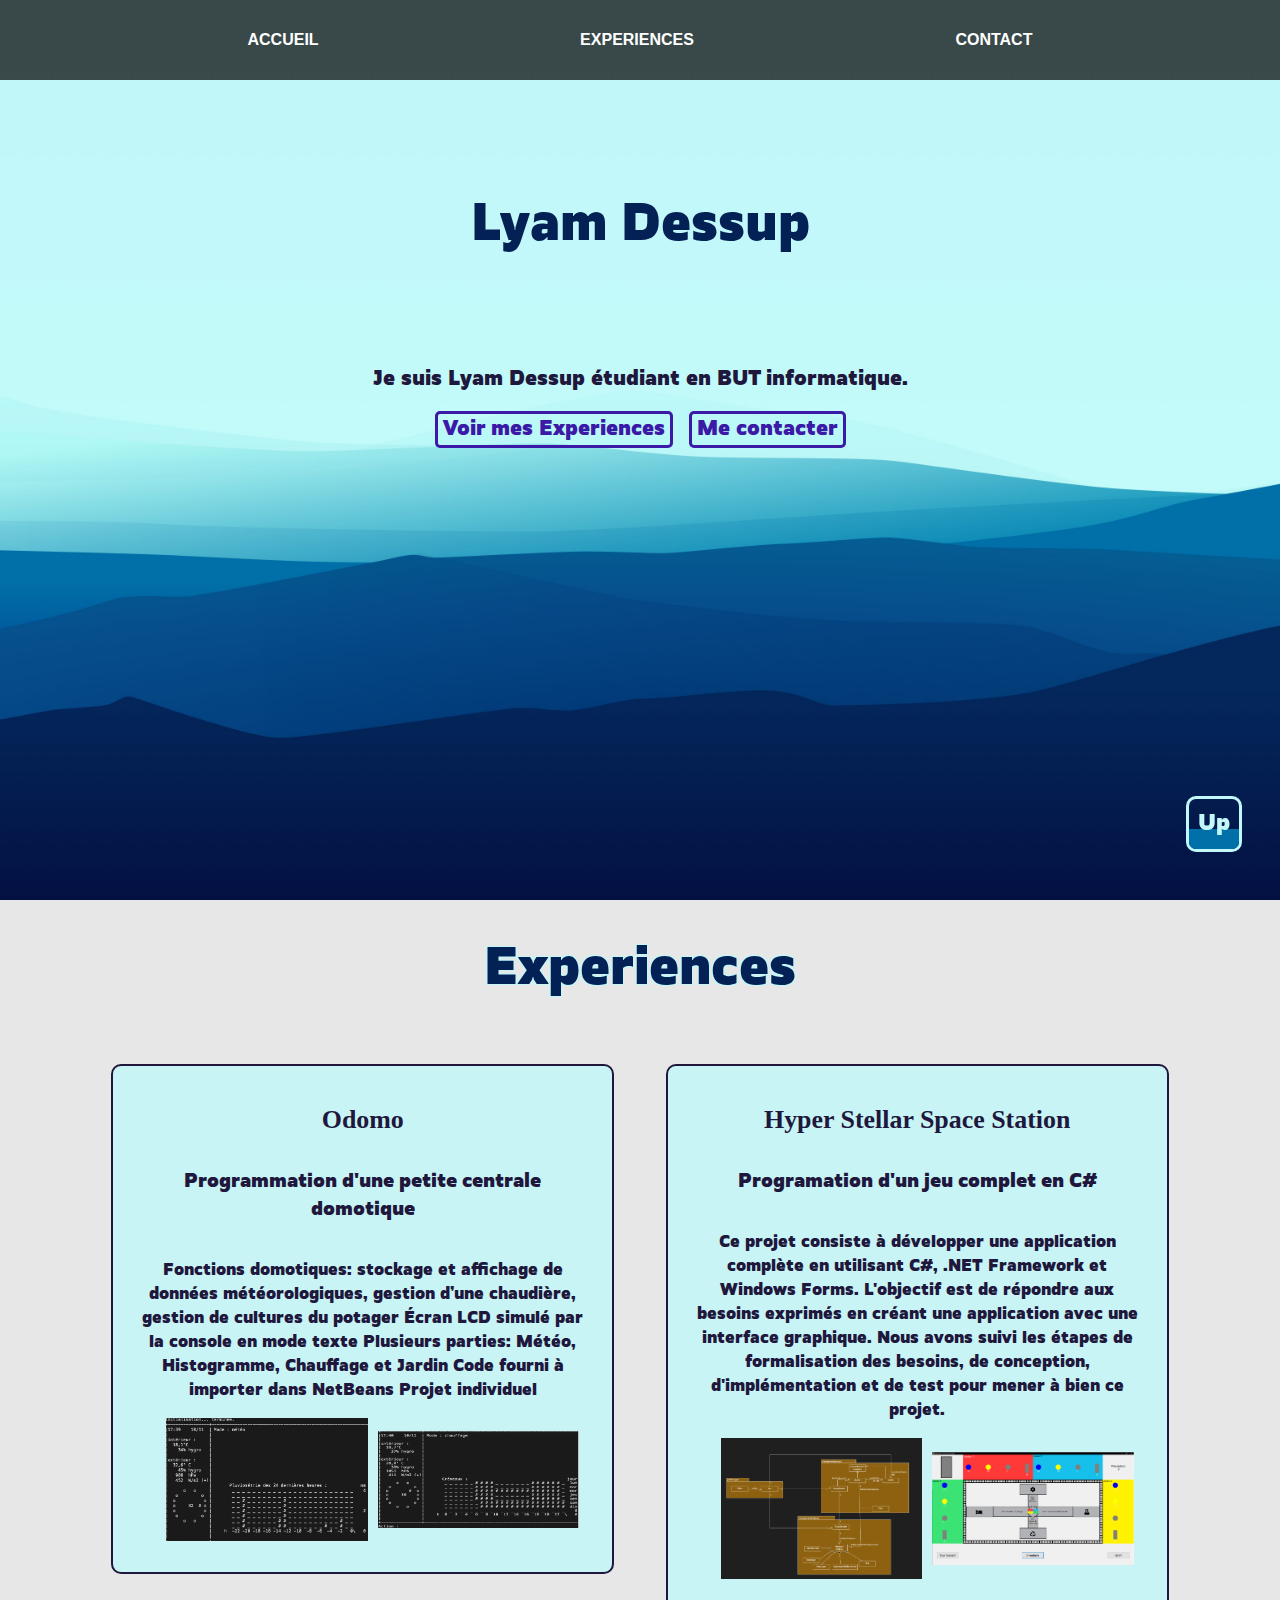
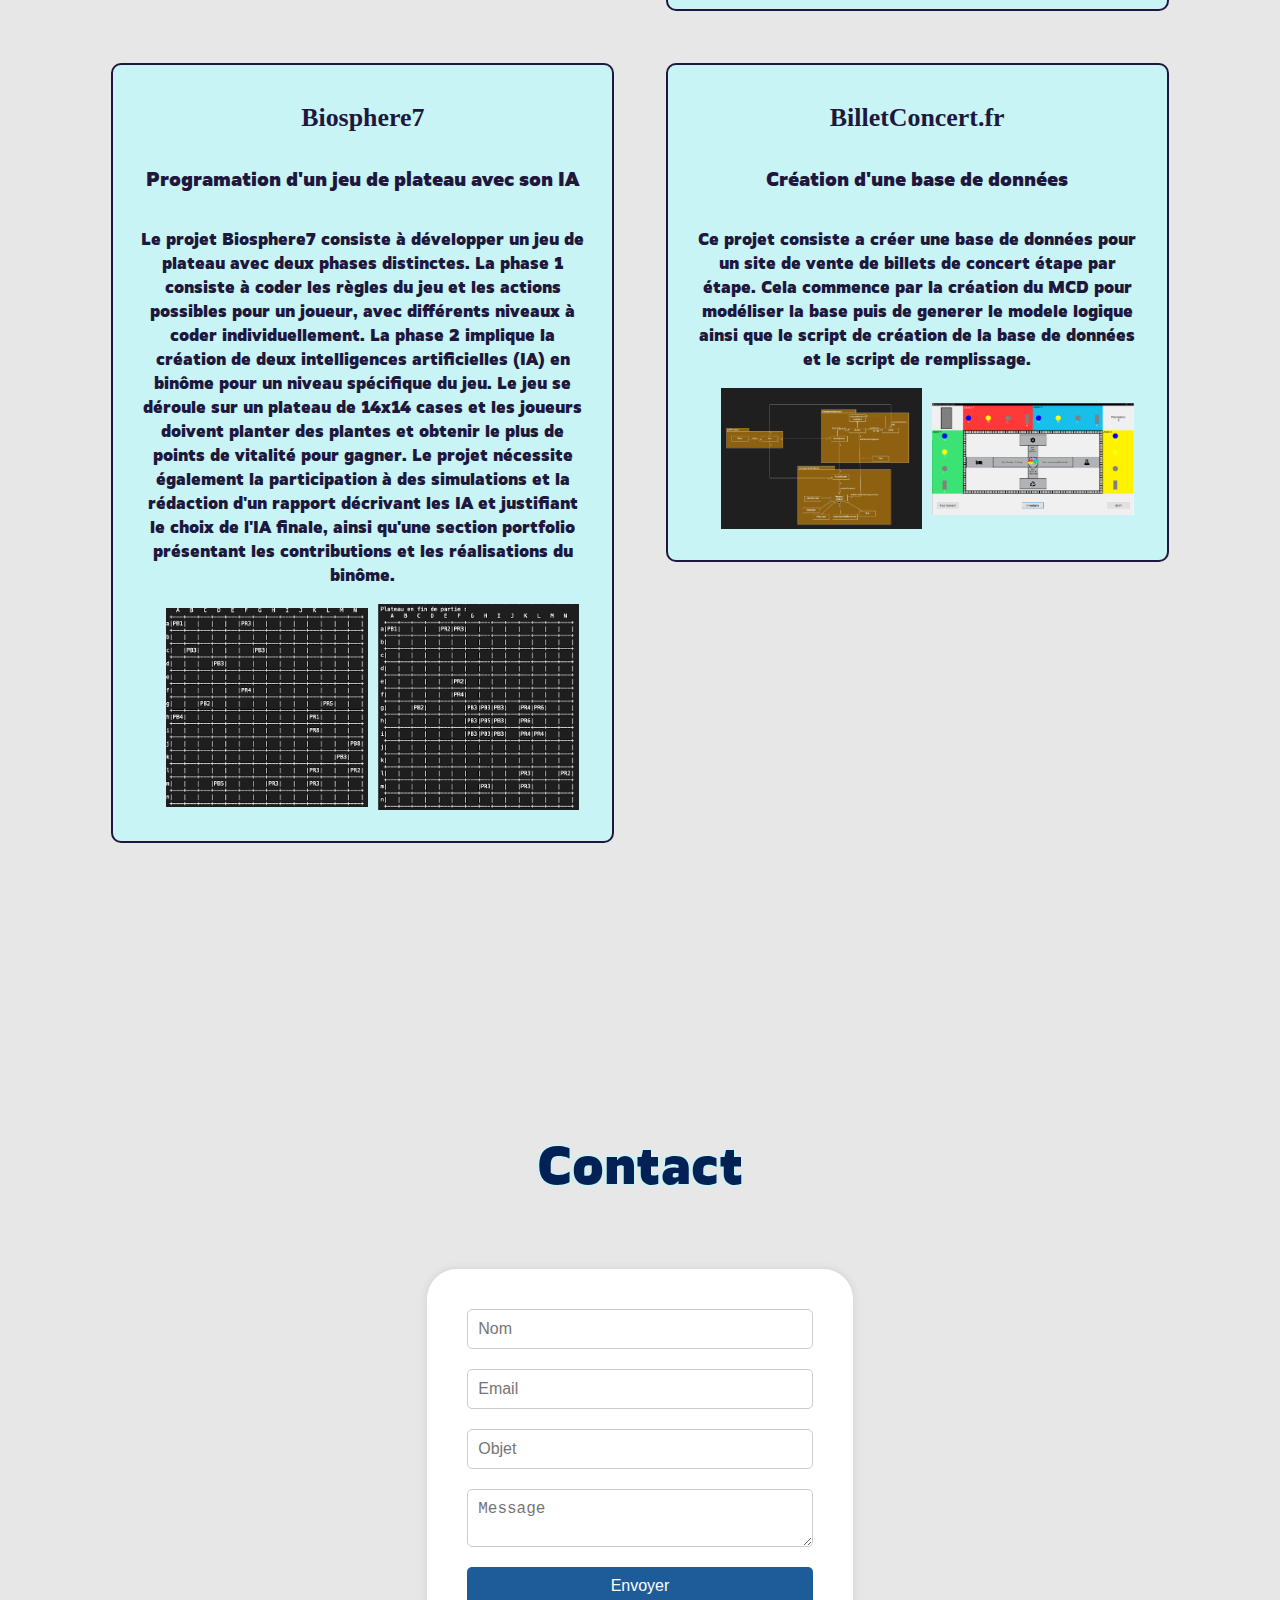
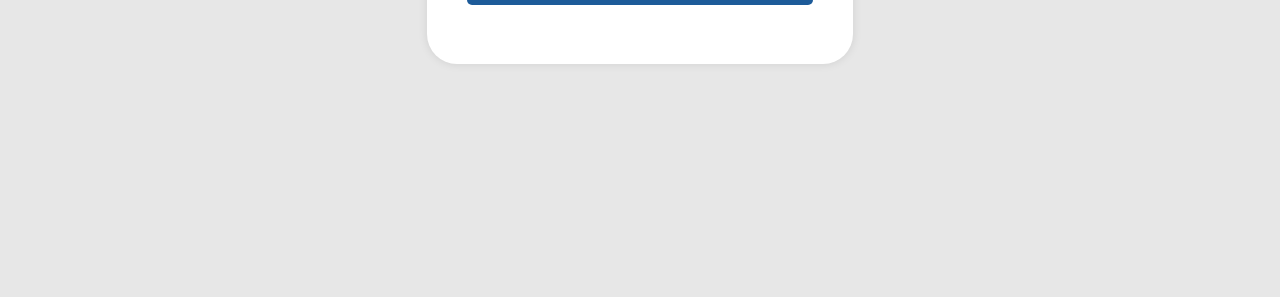
==== index.html @ 33f0287a "site" ====
<!--page web presentant un portfolio d'un etudiant en informatique-->
<!DOCTYPE html>
<html lang="en">

<head>
    <meta charset="UTF-8">
    <meta http-equiv="X-UA-Compatible" content="IE=edge">
    <meta name="viewport" content="width=device-width, initial-scale=1.0">
    <title>Document</title>
    <link rel="stylesheet" href="style.css">
    <link rel="stylesheet" href="contact.css">
    <!--import une page javascript-->
    <script src="script.js"></script>

</head>

<body>
    <header>
        <nav id="nav">
            <ul>

                <li><a href="index.html">Accueil</a></li>
                <!--<li><a href="competences.html">Compétences</a></li>-->
                <li><a onclick="scrollToSection('#page2')">Experiences</a></li>
                <!--<li><a href="cv.html">CV</a></li>-->
                <li><a onclick="scrollToSection('#contact')">Contact</a></li>
            </ul>
        </nav>
        <main>
            <div class="nom">
                <h1 class="Title">Lyam Dessup</h1>
            </div>
            <div class="presentation">
                <p>Je suis Lyam Dessup étudiant en BUT informatique.</p>
                <div class="bouton">
                   <!-- <a href="cv.html">Voir mon CV</a>-->
                    <a onclick="scrollToSection('#page2')">Voir mes Experiences</a>
                    <a onclick="scrollToSection('#contact')">Me contacter</a>
                </div>
            </div>
        </main>
    </header>
    <div class="page2" id="page2">
        <header>

            <h1 class="Title">Experiences</h1>
            <div id="experiences">
                
                    <div id="experience">
                        <h2>Odomo</h2>
                        <h3>Programmation d'une petite centrale domotique</h3>
                        <p>
                            Fonctions domotiques: stockage et affichage de données météorologiques, gestion d’une
                            chaudière, gestion de cultures du potager
                            Écran LCD simulé par la console en mode texte
                            Plusieurs parties: Météo, Histogramme, Chauffage et Jardin
                            Code fourni à importer dans NetBeans
                            Projet individuel
                        </p>
                        <div id="images">
                            <img src="./img/screen1.jpg" alt="">
                            <img src="./img/screen2.jpg" alt="">
                        </div>

                    </div>
                    <div id="experience">
                        <h2>Hyper Stellar Space Station</h2>
                        <h3>Programation d'un jeu complet en C#</h3>
                        <p>
                            Ce projet consiste à développer une application complète en utilisant C#, .NET Framework
                            et
                            Windows Forms. L'objectif est de répondre aux besoins exprimés en créant une application
                            avec
                            une interface graphique. Nous avons suivi les étapes de formalisation des besoins, de
                            conception, d'implémentation et de test pour mener à bien ce projet.
                        </p>
                        <div id="images">
                            <img src="./img/UMLHss.PNG" alt="">
                            <img src="./img/interfaceHss.PNG" alt="">
                        </div>
                    </div>
                
                
                    <div id="experience">
                        <h2>Biosphere7</h2>
                        <h3>Programation d'un jeu de plateau avec son IA</h3>
                        <p>
                            Le projet Biosphere7 consiste à développer un jeu de plateau avec deux phases distinctes. La
                            phase 1 consiste à coder les règles du jeu et les actions possibles pour un joueur, avec
                            différents niveaux à coder individuellement. La phase 2 implique la création de deux
                            intelligences artificielles (IA) en binôme pour un niveau spécifique du jeu. Le jeu se
                            déroule sur un plateau de 14x14 cases et les joueurs doivent planter des plantes et obtenir
                            le plus de points de vitalité pour gagner. Le projet nécessite également la participation à
                            des simulations et la rédaction d'un rapport décrivant les IA et justifiant le choix de l'IA
                            finale, ainsi qu'une section portfolio présentant les contributions et les réalisations du
                            binôme.
                        </p>

                        <div id="images">
                            <img src="./img/Biosphere1.png" alt="">
                            <img src="./img/Biosphere2.png" alt="">
                        </div>
                    </div>
                    <div id="experience">
                        <h2>BilletConcert.fr</h2>
                        <h3>Création d'une base de données</h3>
                        <p>
                            Ce projet consiste a créer une base de données pour un site de vente de billets de concert
                            étape par étape. Cela commence par la création du MCD pour modéliser la base puis de generer
                            le modele logique ainsi que le script de création de la base de données et le script de
                            remplissage.
                        </p>
                        <div id="images">
                            <img src="./img/UMLHss.PNG" alt="">
                            <img src="./img/interfaceHss.PNG" alt="">
                        </div>
                    </div>


                
            </div>
        </header>


    </div>
    <div class="contact" id="contact">
        <div class="titre" >
            <h1 class="Title" >Contact</h1>
        </div>


        <form action="https://formspree.io/f/mqkoowoy" method="post">
            <input type="text" name="Nom" placeholder="Nom">
            <input type="email" name="email" placeholder="Email">
            <input type="text" name="subject" placeholder="Objet">
            <textarea name="message" placeholder="Message"></textarea>
            <button type="submit" name="submit">Envoyer</button>
        </form>
    </div>

    <a href="#" class="wave-btn up-btn" onclick="scrollToSection('#nav')"><span>Up</span></a>







</body>

</html>
---- style.css ----
html {
    height: 100%;
}

body {
    margin: 0;
    padding: 0;
    font-family: 'Open Sans', sans-serif;
    font-size: 16px;
    line-height: 1.5;
    background-color: #e7e7e7;
    height: 100%;
    background-image: url("/img/bg_head.jpg");
    background-repeat: no-repeat;
    background-size: cover;
    background-position: center;
    background-attachment: fixed;

}

@font-face {
    font-family: 'Minecrafter';
    src: url(/fonts/Minecrafter.Reg.ttf);
}

@font-face {
    font-family: 'ttserver';
    src: url(/fonts/TT\ Severs\ Trial\ Black.otf);
}

header {

    height: 100%;
    width: 100%;

    margin: 0;
    padding: 0;
    color: #e7e7e7;
    font-family: 'Open Sans', sans-serif;
    font-size: 16px;
    line-height: 1.5;

}

h1.Title {
    font-family: 'ttserver', sans-serif;
    font-size: 50px;
    font-weight: 300;
    margin-bottom: 30px;
    text-align: center;
    color: #032155;
    text-shadow:
        -1px -1px 0 #c2f8fa,
        1px -1px 0 #c2f8fa,
        -1px 1px 0 #c2f8fa,
        1px 1px 0 #c2f8fa;
}

/*tout centré au milieu */


#experience h2 {
    font-size: 20px;
    font-weight: bold;
    margin-bottom: 10px;
    text-align: center;
}

#experience>p {
    margin-bottom: 10px;

}

#experience {
    background-color: rgb(194, 248, 250, 0.8);
    border: 2px solid;
    height: fit-content;
    width: fit-content;
    max-width: 35%;
    display: flex;
    flex-direction: column;
    justify-content: center;
    align-items: center;
    margin: 2%;
    padding: 2%;
    color : #20173d;
    font-family: 'ttserver', sans-serif;
    font-size: 16px;
    line-height: 1.5;
    border-radius: 10px;
}

#experiences {
    display: flex;
    flex-direction: row;
    flex-wrap: wrap;
    justify-content: center;
    width: 100%;
    height: 100%;
    margin: 0;
    padding: 0;
}


/*images de exoerience1 de la meme taille*/
div#images>img {

    width: 50%;

    object-fit: contain;
    object-position: center;
    margin: 5px;
}

div#images {
    display: flex;
    flex-direction: row;
    justify-content: space-evenly;
    width: 90%;

}

#experience>h2 {
    font-size: 3ex;
    font-weight: bold;
    font-family: 'Verdana', 'sans-serif';
    margin-top: 2%;
    padding: 0;
    color: #20173d;

}

#experience>h3 {
    text-align: center;



    padding: 0;
    color: #20173d;

}

#experience>p {
    text-align: center;


}

.nom>h1 {

    margin-top: 110px;

}

main {

    display: flex;
    flex-direction: column;
    justify-content: space-evenly;
}

div.text {
    font-size: 1.5ex;
    margin-top: 150px;
    font-size: 15px;
    font-family: 'Lucida Sans', 'Lucida Sans Regular', 'Lucida Grande', 'Lucida Sans Unicode', Geneva, Verdana, sans-serif
}

.nom>h1 {
    font-size: 50px;
    display: flex;
    flex-direction: column;
    justify-content: center;
    text-align: center;
    font-family: 'ttserver', sans-serif;

}

nav {

    display: flex;
    flex-direction: row;
    height: 80px;
    width: 100%;
    background-color: rgba(0, 0, 0, 0.7);
    font-family: 'ttservers', sans-serif;




}

nav>ul {
    display: flex;
    flex-direction: row;
    justify-content: space-evenly;
    align-items: center;
    width: 100%;
    height: 100%;
    margin: 0;
    padding: 0;
    list-style-type: none;

}

nav>ul>li {
    float: left;
    list-style-type: none;
    justify-content: space-between;



}

li a {
    display: block;
    color: White;
    text-align: center;
    padding: 14px;
    text-decoration: none;
    text-transform: uppercase;
    font-weight: bold;

}

li>a:hover {
    border-bottom: solid 1px rgb(15, 13, 13);
    border-radius: 2px;

}

.presentation {
    display: flex;
    flex-direction: column;
    justify-content: space-evenly;
    align-items: center;
    color: #20173d;
    margin-top: 50px;
    padding: 0;
    font-size: 20px;
    font-family: 'ttserver', sans-serif;

}

.bouton>A {
    text-decoration: none;
    color: #3b1aa7;
    font-family: 'ttserver', sans-serif;
    font-size: 20px;
    line-height: 1.5;
    border: 3px solid #3b1aa7;
    padding: 5px;
    border-radius: 5px;
    margin: 5px;
    margin-top: 10px;


}

.bouton>a:hover {
    background-color: #3b1aa7;
    color: #e7e7e7;
    border: 3px solid #3b1aa7;
}


@import url("https://fonts.googleapis.com/css?family=Noto+Sans");

* {
    position: relative;
}


.up-btn {
    position: fixed;
    bottom: 20px;
    right: 10px;
}



.wave-btn {
    color: #c2f8fa;
    text-decoration: none;
    border: 3px solid #c2f8fa;
    text-align: center;
    font-size: 22px;
    font-weight: 600;
    font-family: "ttserver", sans-serif;
    line-height: 52px;
    border-radius: 10px;
    position: relatve;
    bottom: 20px;
    right: 10px;
    width: 50px;
    height: 50px;

    transform: translate(-50%, -50%);
    overflow: hidden;
    transition: all 1s;

}

.wave-btn:before {
    content: "";
    position: fixed;
    width: 320px;
    height: 320px;
    border-radius: 130px;
    background-color: #0170a8;
    top: 30px;
    left: 50%;
    transform: translate(-50%);
    animation: wave 20s infinite linear;
    transition: all 1s;
}

.wave-btn:hover:before {
    top: 15px;
}

@keyframes wave {
    0% {
        transform: translate(-50%) rotate(-180deg);

    }


    100% {
        transform: translate(-50%) rotate(360deg);
    }
}

.wave-effect:before {
    content: none;
    position: absolute;
    width: 100%;
    height: 100%;
    border-radius: 50%;
    background-color: #0170a8;
    top: 50%;
    left: 50%;
    transform: translate(-50%, -50%) scale(0);
    transition: transform 0.5s;
    pointer-events: none;
}

.wave-effect:hover:before {
    transform: translate scale(2);
}

@media screen and (max-width: 700px) {
    #experiences {
        flex-direction: column;
        align-items: center;
        
    }
    #experience{
        max-width: 80%;
    }
  }
---- contact.css ----
form {
    background-color: #fff;
    padding: 40px;
    border-radius: 30px;
    box-shadow: 0 0 10px 0 rgba(0, 0, 0, 0.1);
    display: flex;
    flex-direction: column;
    height: 35%;
    width: 30%;


}

form>input {
    margin-bottom: 20px;
    padding: 10px;
    border: 1px solid #ccc;
    border-radius: 5px;
    font-size: 16px;
}

form>textarea {
    margin-bottom: 20px;
    padding: 10px;
    border: 1px solid #ccc;
    border-radius: 5px;
    font-size: 16px;
}

form>button {
    background-color: #1d5b99;
    color: #fff;
    border: 0;
    padding: 10px;
    border-radius: 5px;
    font-size: 16px;
    cursor: pointer;
}



.contact {
    display: flex;
    justify-content: center;
    align-items: center;
    flex-direction: column;
    padding: 5%;
    height: 100%;

}

.titre {
    font-size: 50px;
    font-weight: 300;
    margin-bottom: 30px;
    text-align: center;
    font-family: 'ttserver', sans-serif;
    color: #1d5b99;

}
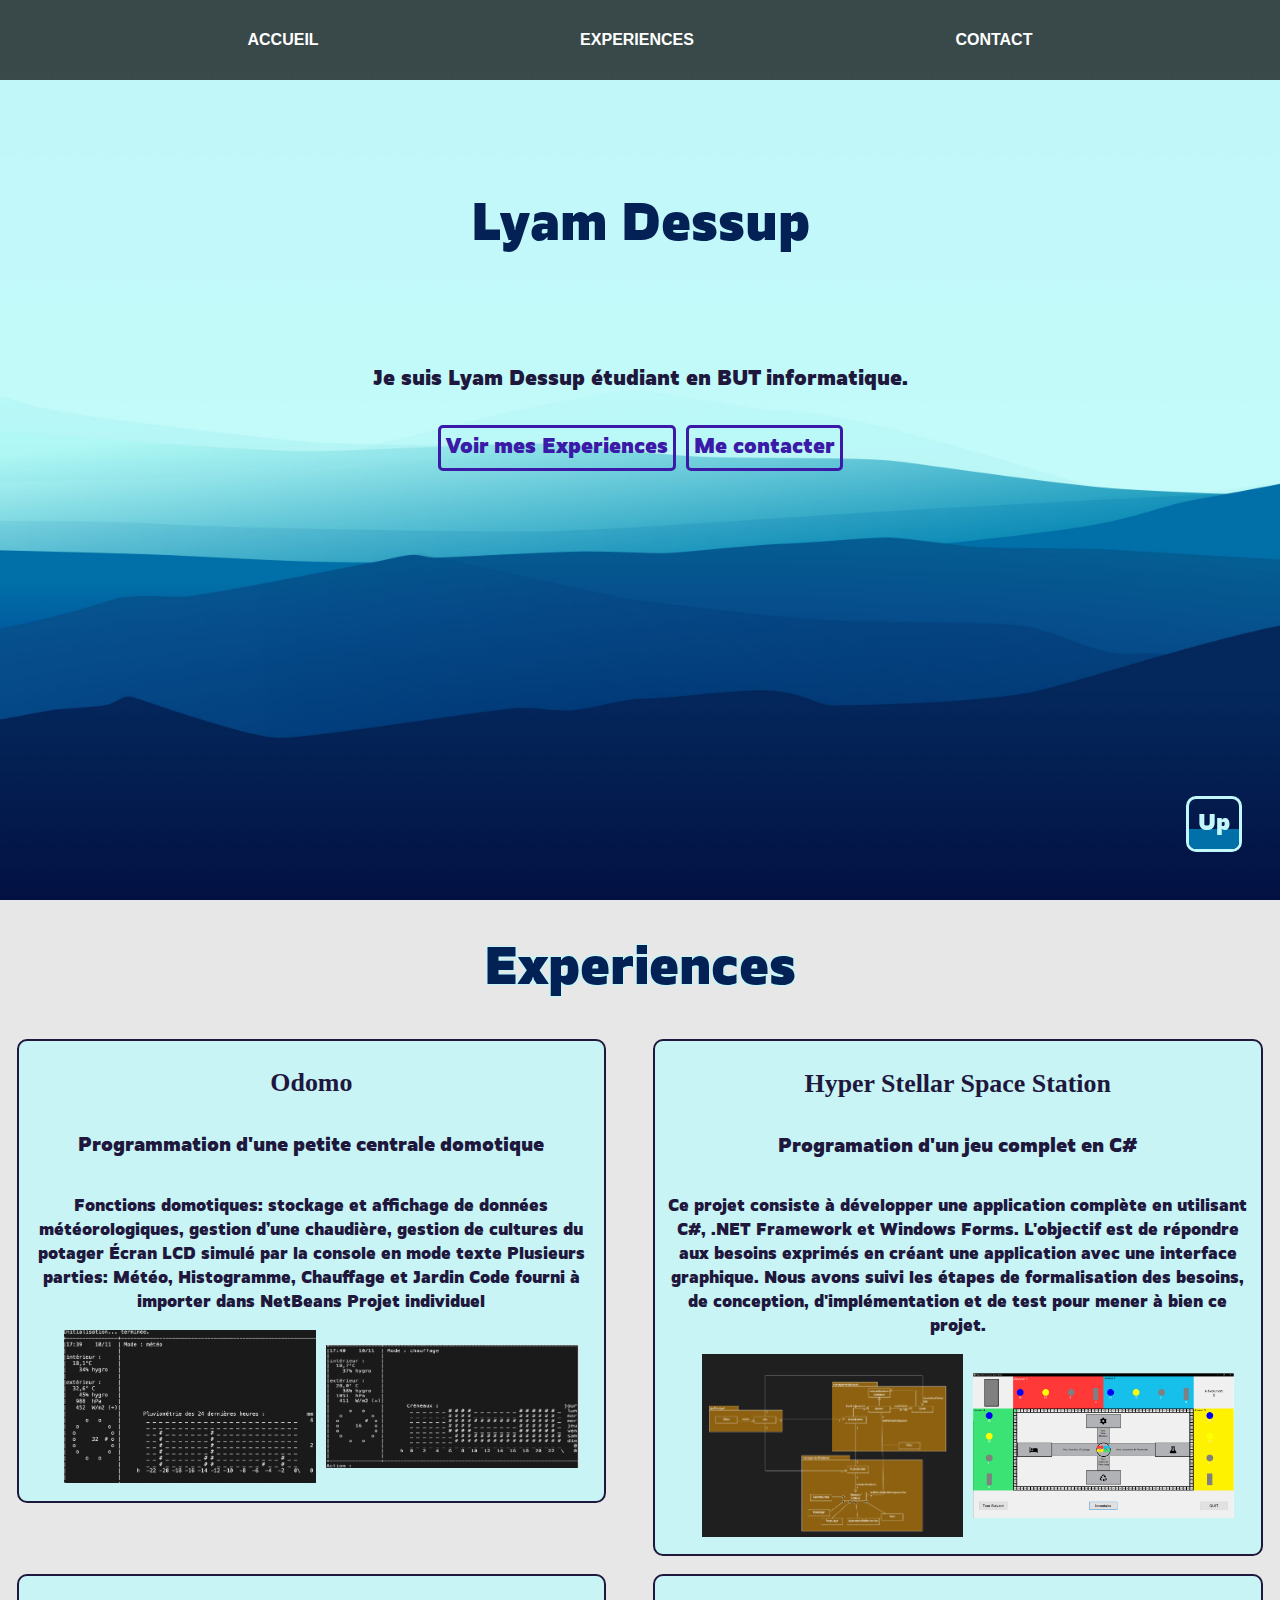
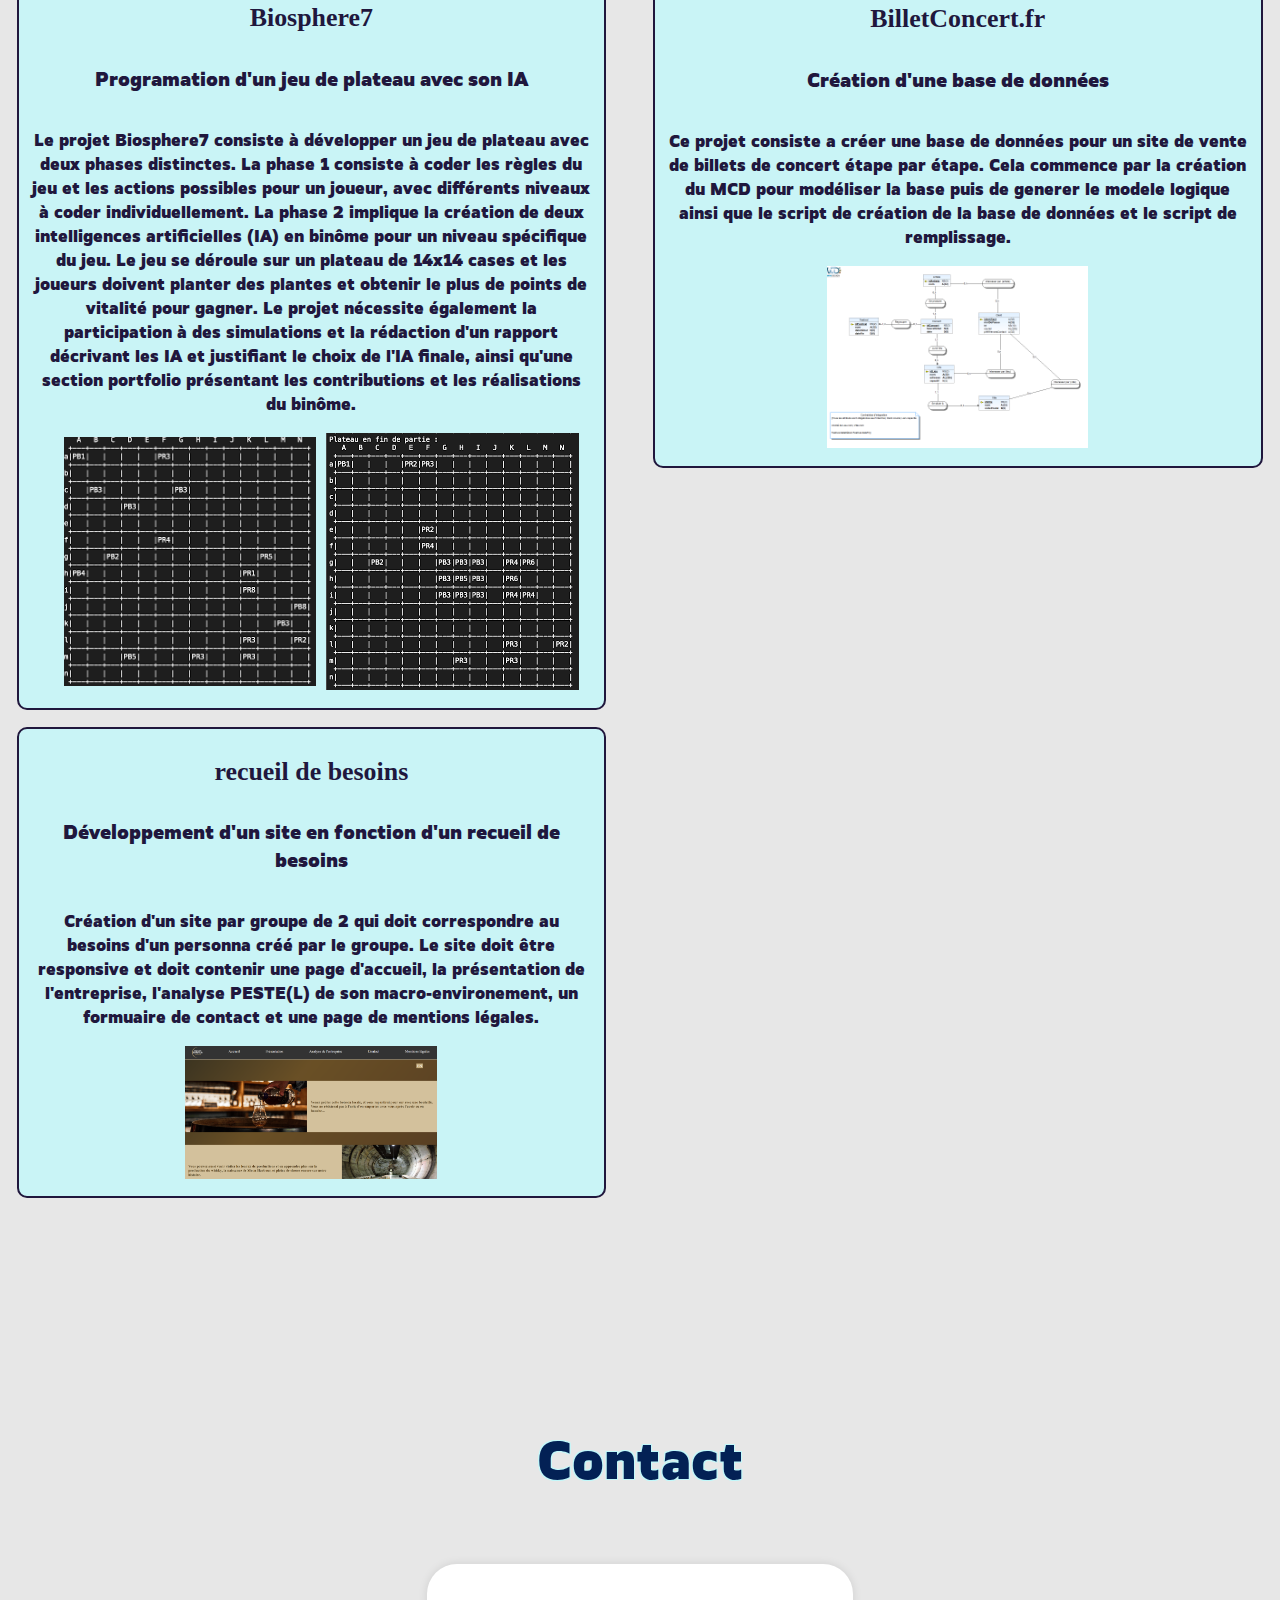
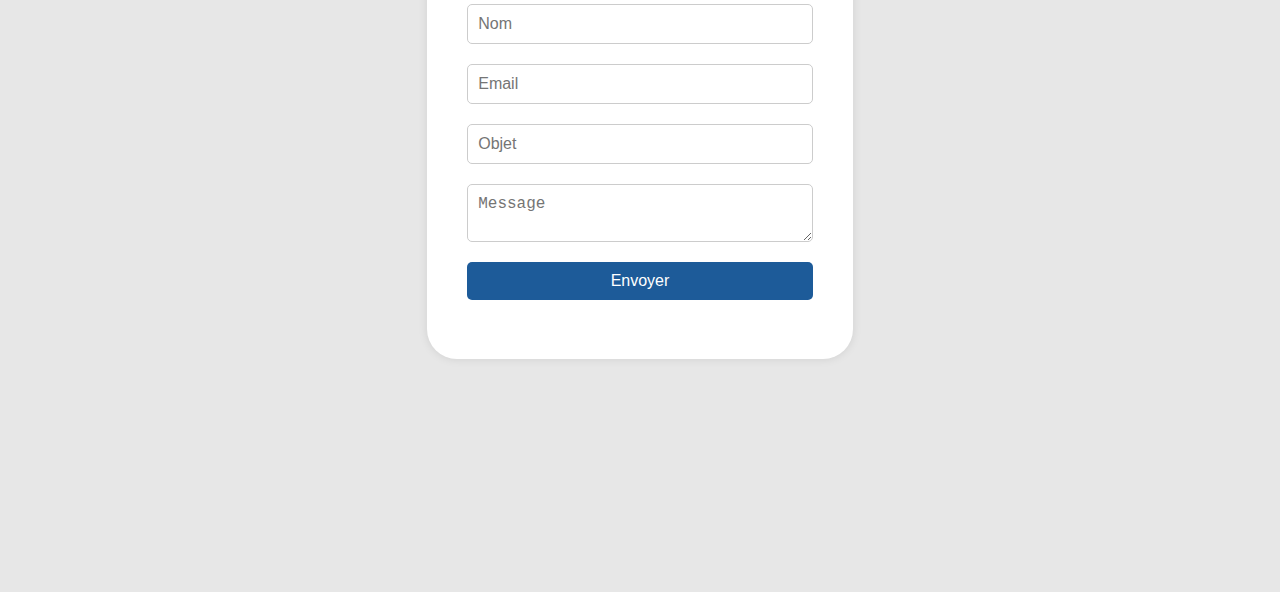
==== commit 15b7e596: "fin" ====
--- a/index.html
+++ b/index.html
@@ -20,9 +20,7 @@
             <ul>
 
                 <li><a href="index.html">Accueil</a></li>
-                <!--<li><a href="competences.html">Compétences</a></li>-->
                 <li><a onclick="scrollToSection('#page2')">Experiences</a></li>
-                <!--<li><a href="cv.html">CV</a></li>-->
                 <li><a onclick="scrollToSection('#contact')">Contact</a></li>
             </ul>
         </nav>
@@ -33,7 +31,6 @@
             <div class="presentation">
                 <p>Je suis Lyam Dessup étudiant en BUT informatique.</p>
                 <div class="bouton">
-                   <!-- <a href="cv.html">Voir mon CV</a>-->
                     <a onclick="scrollToSection('#page2')">Voir mes Experiences</a>
                     <a onclick="scrollToSection('#contact')">Me contacter</a>
                 </div>
@@ -111,9 +108,23 @@
                             remplissage.
                         </p>
                         <div id="images">
-                            <img src="./img/UMLHss.PNG" alt="">
-                            <img src="./img/interfaceHss.PNG" alt="">
+                            <img src="./img/mcd.png" alt="">
+                            
                         </div>
+                    </div>
+                    <div id="experience" id="last">
+                        <h2>recueil de besoins</h2>
+                        <h3>Développement d'un site en fonction d'un recueil de besoins</h3>
+                        <p>
+                            Création d'un site par groupe de 2 qui doit correspondre au besoins d'un personna créé par le groupe.
+                            Le site doit être responsive et doit contenir une page d'accueil, la présentation de l'entreprise, l'analyse PESTE(L) de son macro-environement, un formuaire de contact et une page de mentions légales.
+                            
+                            
+                        </p>
+                        <div id="images">
+                            <img src="./img/siteMoonHabour.png" alt="">
+                        </div>
+                        
                     </div>
 
 
--- a/style.css
+++ b/style.css
@@ -75,13 +75,13 @@
     background-color: rgb(194, 248, 250, 0.8);
     border: 2px solid;
     height: fit-content;
-    width: fit-content;
-    max-width: 35%;
-    display: flex;
-    flex-direction: column;
-    justify-content: center;
+    width: 90%;
+    
+    display: flex;
+    flex-direction: column;
+    justify-self: center;
     align-items: center;
-    margin: 2%;
+    
     padding: 2%;
     color : #20173d;
     font-family: 'ttserver', sans-serif;
@@ -91,14 +91,20 @@
 }
 
 #experiences {
-    display: flex;
-    flex-direction: row;
-    flex-wrap: wrap;
-    justify-content: center;
+    display: grid;
+    grid-template-columns: auto auto;
+    column-gap: 1%;
+    row-gap: 1%;
+    justify-content: space-around;
+    min-height: fit-content;
+    
     width: 100%;
     height: 100%;
     margin: 0;
-    padding: 0;
+    
+    
+    padding: 0;
+
 }
 
 
@@ -239,9 +245,12 @@
     padding: 0;
     font-size: 20px;
     font-family: 'ttserver', sans-serif;
-
-}
-
+    text-align: center;
+}
+.bouton{
+    display: flex;
+    flex-direction: row;
+}
 .bouton>A {
     text-decoration: none;
     color: #3b1aa7;
@@ -261,6 +270,68 @@
     background-color: #3b1aa7;
     color: #e7e7e7;
     border: 3px solid #3b1aa7;
+}
+
+
+form {
+    background-color: #fff;
+    padding: 40px;
+    border-radius: 30px;
+    box-shadow: 0 0 10px 0 rgba(0, 0, 0, 0.1);
+    display: flex;
+    flex-direction: column;
+    height: 35%;
+    width: 30%;
+
+
+}
+
+form>input {
+    margin-bottom: 20px;
+    padding: 10px;
+    border: 1px solid #ccc;
+    border-radius: 5px;
+    font-size: 16px;
+}
+
+form>textarea {
+    margin-bottom: 20px;
+    padding: 10px;
+    border: 1px solid #ccc;
+    border-radius: 5px;
+    font-size: 16px;
+}
+
+form>button {
+    background-color: #1d5b99;
+    color: #fff;
+    border: 0;
+    padding: 10px;
+    border-radius: 5px;
+    font-size: 16px;
+    cursor: pointer;
+}
+
+
+
+.contact {
+    display: flex;
+    justify-content: center;
+    align-items: center;
+    flex-direction: column;
+    padding: 5%;
+    height: 100%;
+
+}
+
+.titre {
+    font-size: 50px;
+    font-weight: 300;
+    margin-bottom: 30px;
+    text-align: center;
+    font-family: 'ttserver', sans-serif;
+    color: #1d5b99;
+
 }
 
 
@@ -351,11 +422,33 @@
 
 @media screen and (max-width: 700px) {
     #experiences {
+        grid-template-columns: auto;
+
+        
+    }
+    #experience{
+        max-width: 80%;
+    }
+    #contact{
+        padding: 2%;
+        margin-top: 1%;
+    }
+    div.bouton{
         flex-direction: column;
         align-items: center;
+    }
+    .bouton>a{
         
-    }
-    #experience{
-        max-width: 80%;
+    color: #c2f8fa;
+    border: 3px solid #c2f8fa;
+    }
+    .contact{
+        padding: 2%;
+    }
+    form{
+        
+        height: 50%;
+        width: 80%;
+
     }
   }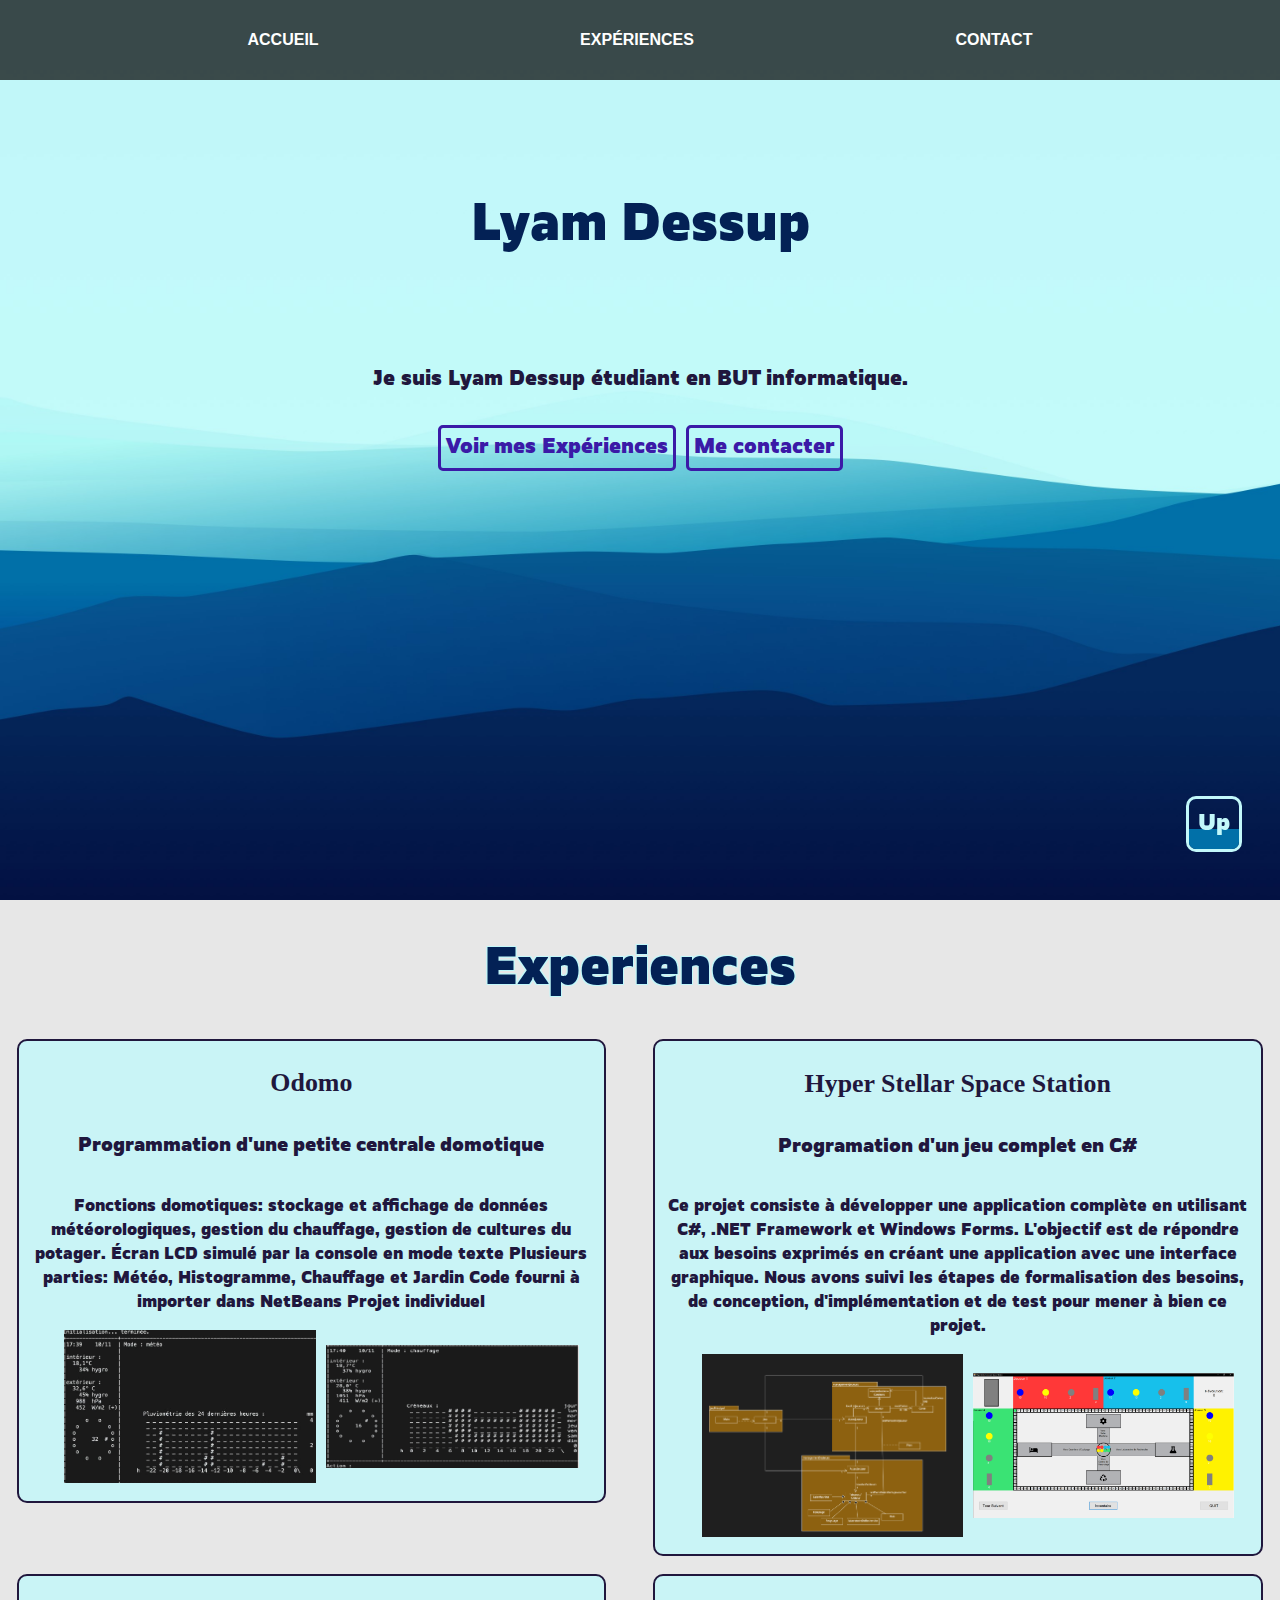
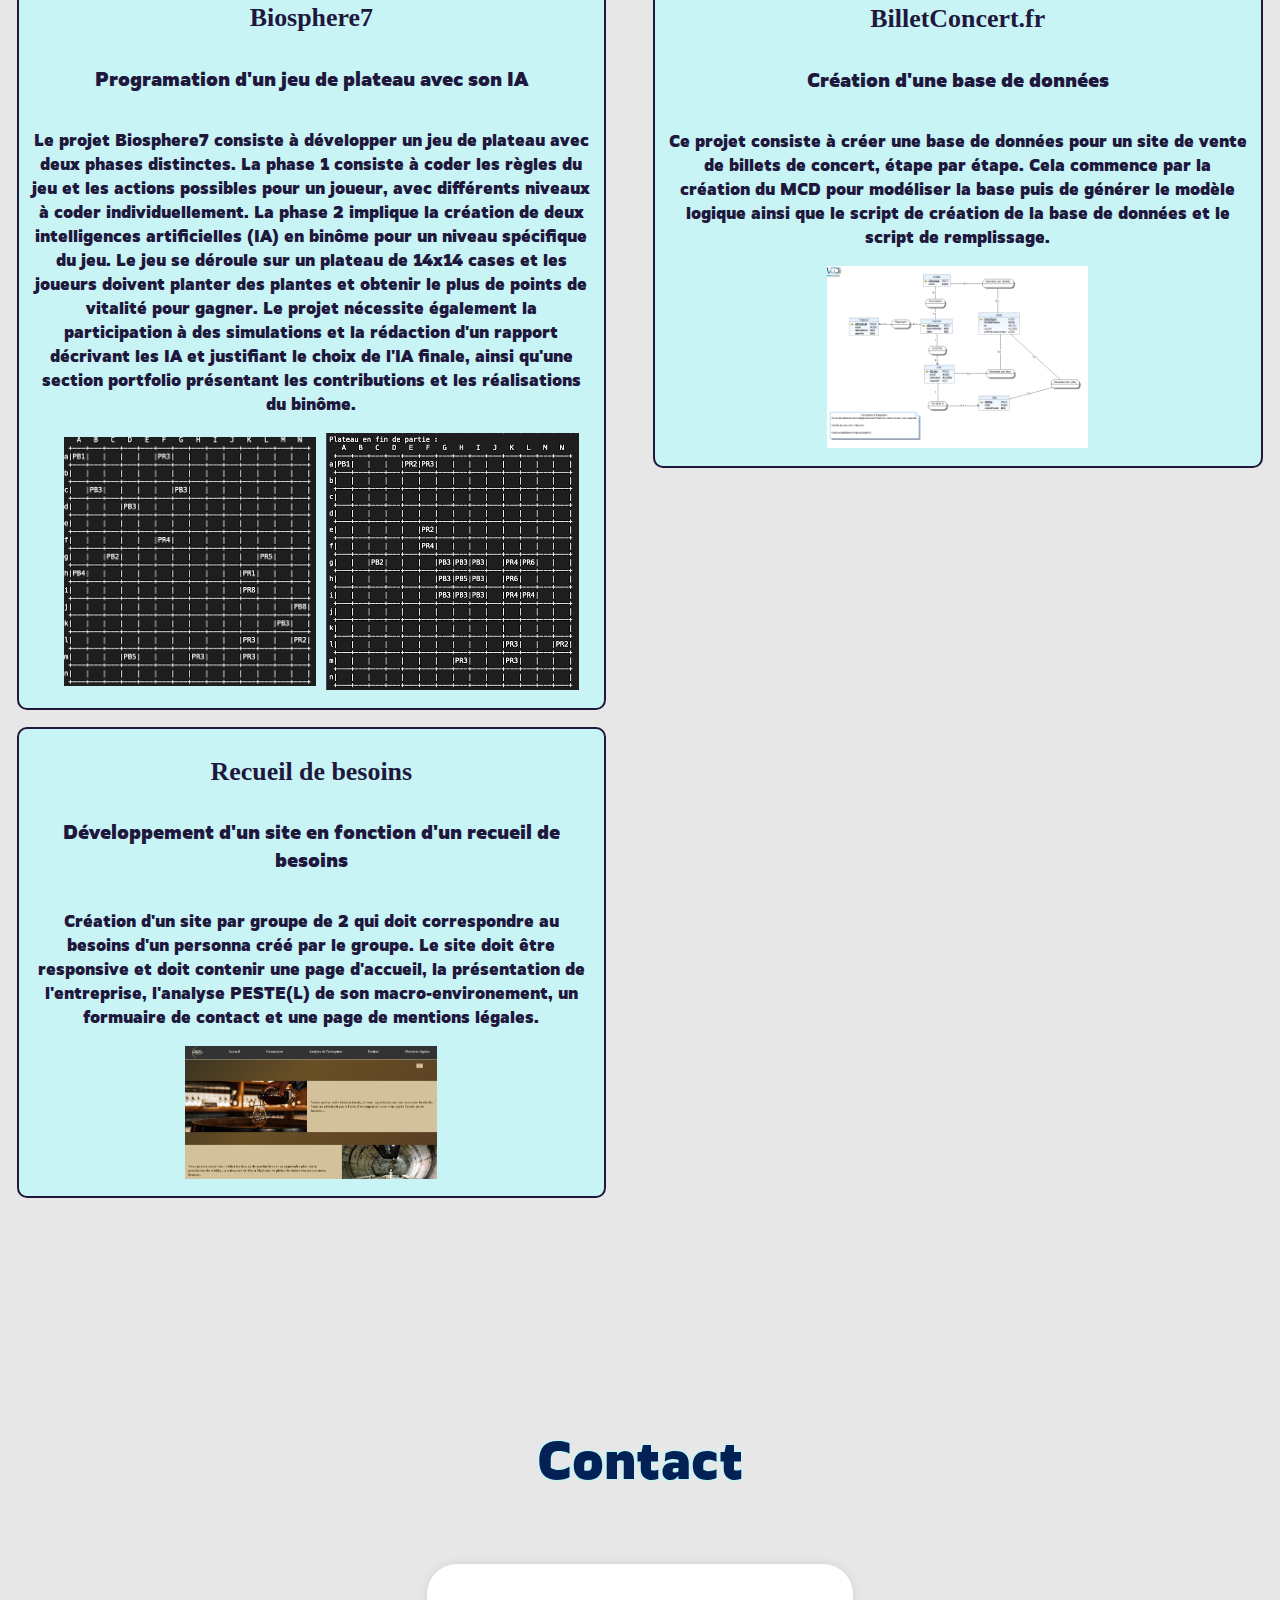
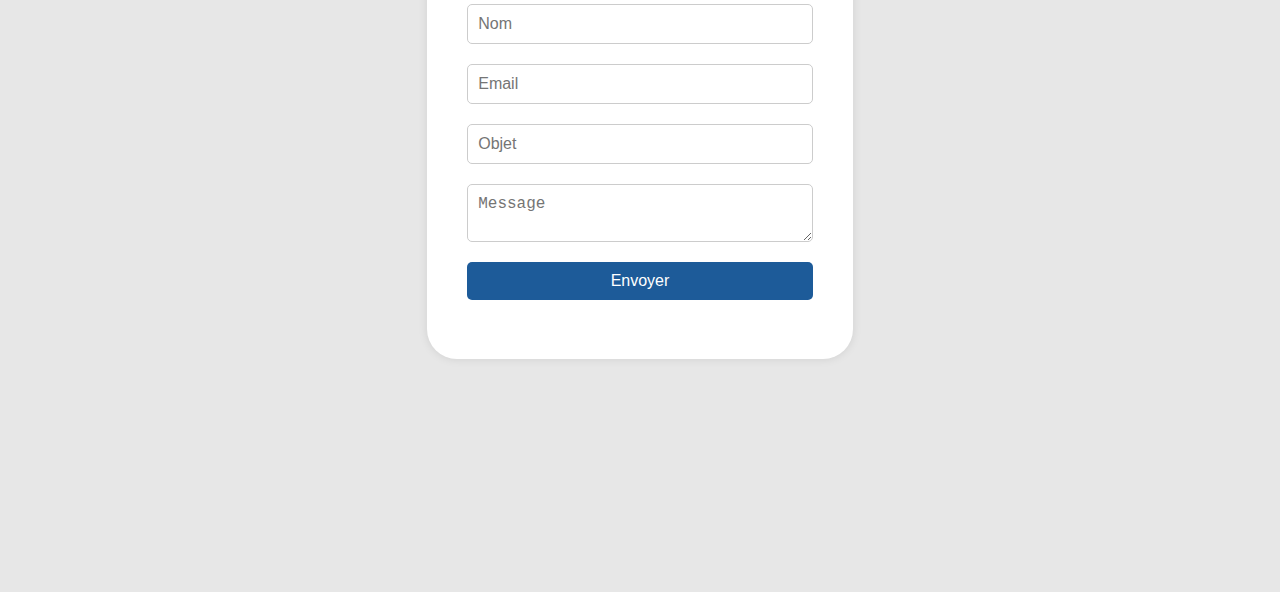
==== commit 73a8c9b3: "fini+" ====
--- a/index.html
+++ b/index.html
@@ -6,10 +6,9 @@
     <meta charset="UTF-8">
     <meta http-equiv="X-UA-Compatible" content="IE=edge">
     <meta name="viewport" content="width=device-width, initial-scale=1.0">
-    <title>Document</title>
+    <title>Portfolio</title>
     <link rel="stylesheet" href="style.css">
     <link rel="stylesheet" href="contact.css">
-    <!--import une page javascript-->
     <script src="script.js"></script>
 
 </head>
@@ -20,7 +19,7 @@
             <ul>
 
                 <li><a href="index.html">Accueil</a></li>
-                <li><a onclick="scrollToSection('#page2')">Experiences</a></li>
+                <li><a onclick="scrollToSection('#page2')">Expériences</a></li>
                 <li><a onclick="scrollToSection('#contact')">Contact</a></li>
             </ul>
         </nav>
@@ -31,7 +30,7 @@
             <div class="presentation">
                 <p>Je suis Lyam Dessup étudiant en BUT informatique.</p>
                 <div class="bouton">
-                    <a onclick="scrollToSection('#page2')">Voir mes Experiences</a>
+                    <a onclick="scrollToSection('#page2')">Voir mes Expériences</a>
                     <a onclick="scrollToSection('#contact')">Me contacter</a>
                 </div>
             </div>
@@ -47,8 +46,7 @@
                         <h2>Odomo</h2>
                         <h3>Programmation d'une petite centrale domotique</h3>
                         <p>
-                            Fonctions domotiques: stockage et affichage de données météorologiques, gestion d’une
-                            chaudière, gestion de cultures du potager
+                            Fonctions domotiques: stockage et affichage de données météorologiques, gestion du chauffage, gestion de cultures du potager.
                             Écran LCD simulé par la console en mode texte
                             Plusieurs parties: Météo, Histogramme, Chauffage et Jardin
                             Code fourni à importer dans NetBeans
@@ -102,9 +100,9 @@
                         <h2>BilletConcert.fr</h2>
                         <h3>Création d'une base de données</h3>
                         <p>
-                            Ce projet consiste a créer une base de données pour un site de vente de billets de concert
-                            étape par étape. Cela commence par la création du MCD pour modéliser la base puis de generer
-                            le modele logique ainsi que le script de création de la base de données et le script de
+                            Ce projet consiste à créer une base de données pour un site de vente de billets de concert,
+                            étape par étape. Cela commence par la création du MCD pour modéliser la base puis de générer
+                            le modèle logique ainsi que le script de création de la base de données et le script de
                             remplissage.
                         </p>
                         <div id="images">
@@ -113,7 +111,7 @@
                         </div>
                     </div>
                     <div id="experience" id="last">
-                        <h2>recueil de besoins</h2>
+                        <h2>Recueil de besoins</h2>
                         <h3>Développement d'un site en fonction d'un recueil de besoins</h3>
                         <p>
                             Création d'un site par groupe de 2 qui doit correspondre au besoins d'un personna créé par le groupe.
